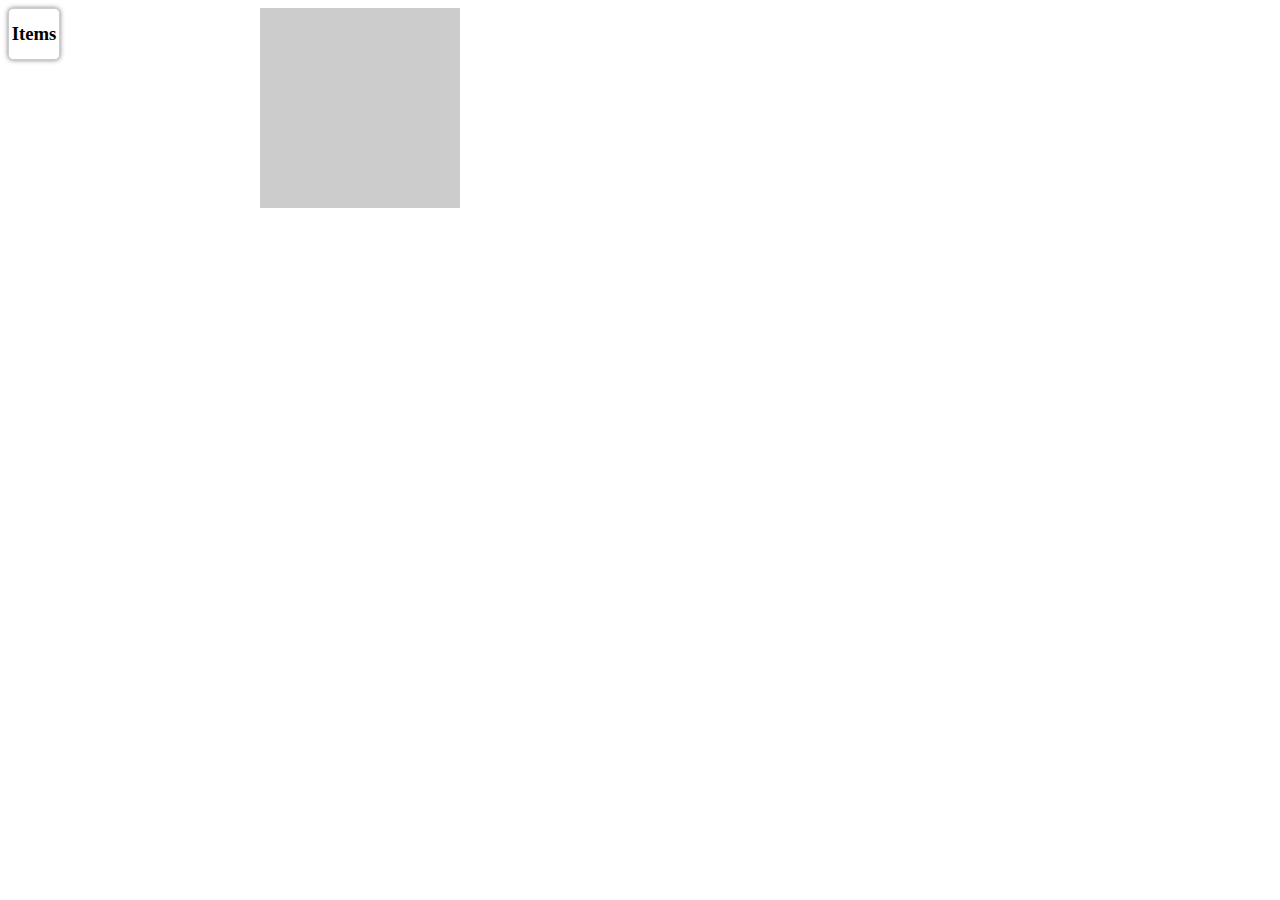
==== main.html @ 59d844fb "Drag and drop" ====
<!DOCTYPE html>
<html lang="en">
  <head>
    <meta charset="UTF-8" />
    <meta http-equiv="X-UA-Compatible" content="IE=edge" />
    <meta name="viewport" content="width=device-width, initial-scale=1.0" />
    <link rel="stylesheet" href="styles.css">
    <script src="main.js" defer></script>
    <title>Document</title>
  </head>
  <body>
	<div class="container">
		<div id="card" draggable="true">
			<h3>Items</h3>
		</div>
		<div id="drop-zone" />
	</div>
  </body>
</html>
---- styles.css ----
.container {
	display: flex;
	flex-direction: row;
}

#drop-zone {
	width: 200px;
	height: 200px;
	margin-left: 200px;
	background-color: #ccc;
}

#card {
	width: 50px;
	height: 50px;
	background-color: #fff;
	border: 1px solid #ccc;
	border-radius: 5px;
	box-shadow: 0 0 5px rgba(0, 0, 0, 0.5);
	display: flex;
	flex-direction: column;
	justify-content: center;
	align-items: center;
}
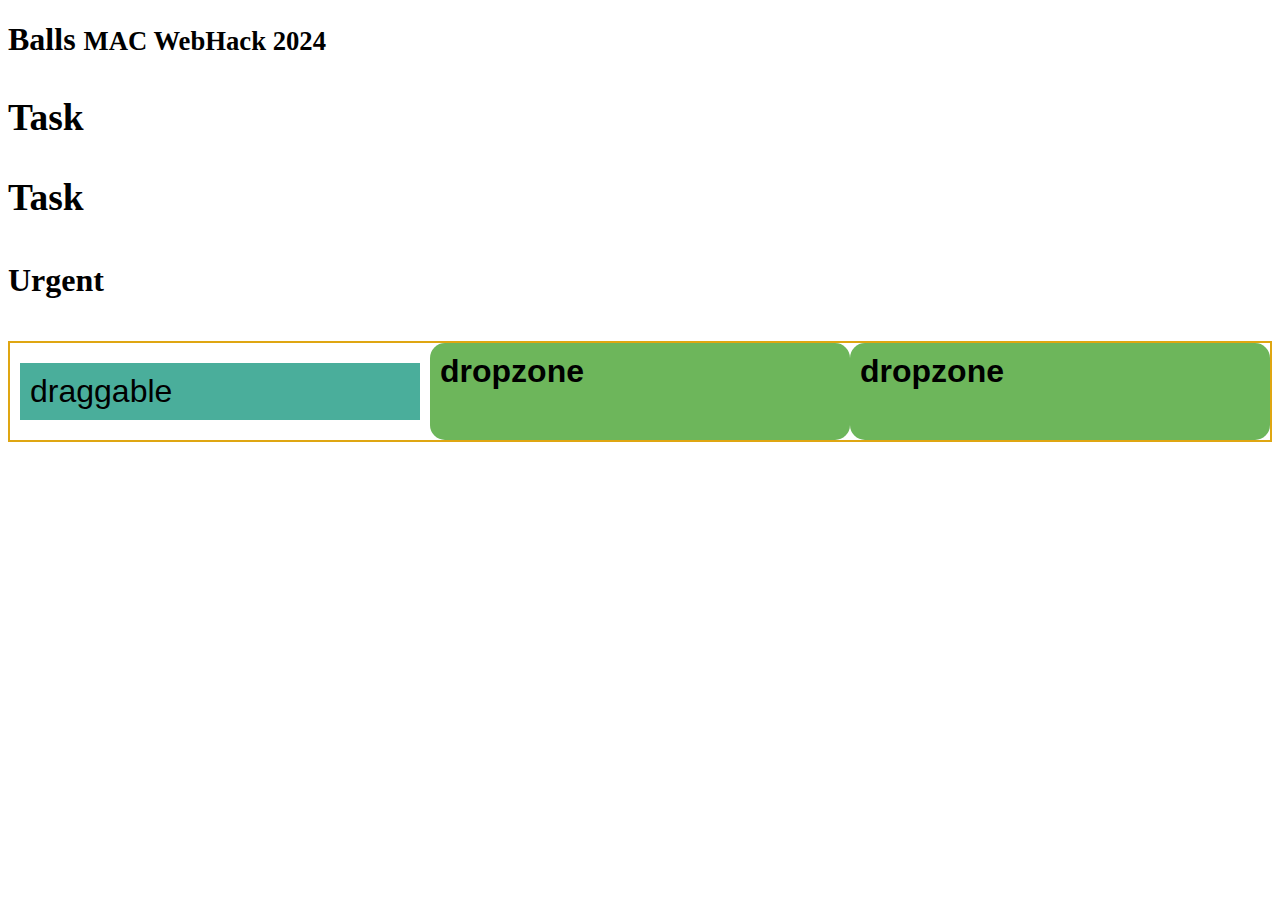
==== commit 094a4d27: "Draggy" ====
--- a/main.html
+++ b/main.html
@@ -8,12 +8,60 @@
     <script src="main.js" defer></script>
     <title>Document</title>
   </head>
+
+  <h1>Balls <small>MAC WebHack 2024</small>
+
   <body>
+
 	<div class="container">
+    
 		<div id="card" draggable="true">
-			<h3>Items</h3>
+			<h3>Task</h3>
 		</div>
-		<div id="drop-zone" />
+
+    <div id="card" draggable="true">
+			<h3>Task</h3>
+		</div>
+
+    <h4>Urgent</h4>
+
+    <div id="drop-zone" />
+    <div id="drop-zone" />
+
 	</div>
   </body>
+
+
+  <div class="example-parent">
+    <div class="example-origin">
+      <div
+        id="draggable-1"
+        class="example-draggable"
+        draggable="true"
+        ondragstart="onDragStart(event);"
+      >
+        draggable
+      </div>
+    </div>
+  
+    <div
+      class="example-dropzone"
+      ondragover="onDragOver(event);"
+      ondrop="onDrop(event);"
+    >
+      dropzone
+    </div>
+    <div
+    class="example-dropzone"
+    ondragover="onDragOver(event);"
+    ondrop="onDrop(event);"
+  >
+    dropzone
+  </div>
+  </div>
+
 </html>
+
+
+
+
--- a/styles.css
+++ b/styles.css
@@ -1,12 +1,11 @@
-.container {
-	display: flex;
+/*.container {
+	/*display: flex;
 	flex-direction: row;
 }
 
 #drop-zone {
 	width: 200px;
 	height: 200px;
-	margin-left: 200px;
 	background-color: #ccc;
 }
 
@@ -15,10 +14,41 @@
 	height: 50px;
 	background-color: #fff;
 	border: 1px solid #ccc;
-	border-radius: 5px;
+	border-radius: 30px;
 	box-shadow: 0 0 5px rgba(0, 0, 0, 0.5);
 	display: flex;
 	flex-direction: column;
 	justify-content: center;
-	align-items: center;
+	align-items: center; 
 }
+*/
+
+.example-parent {
+	border: 2px solid #DFA612;
+	color: black;
+	display: flex;
+	font-family: sans-serif;
+	font-weight: bold;
+  }
+  
+  .example-origin {
+	flex-basis: 100%;
+	flex-grow: 1;
+	padding: 10px;
+  }
+  
+  .example-draggable {
+	background-color: #4AAE9B;
+	font-weight: normal;
+	margin-bottom: 10px;
+	margin-top: 10px;
+	padding: 10px;
+  }
+  
+  .example-dropzone {
+	background-color: #6DB65B;
+	flex-basis: 100%;
+	flex-grow: 1;
+	border-radius: 15px;
+	padding: 10px;
+  }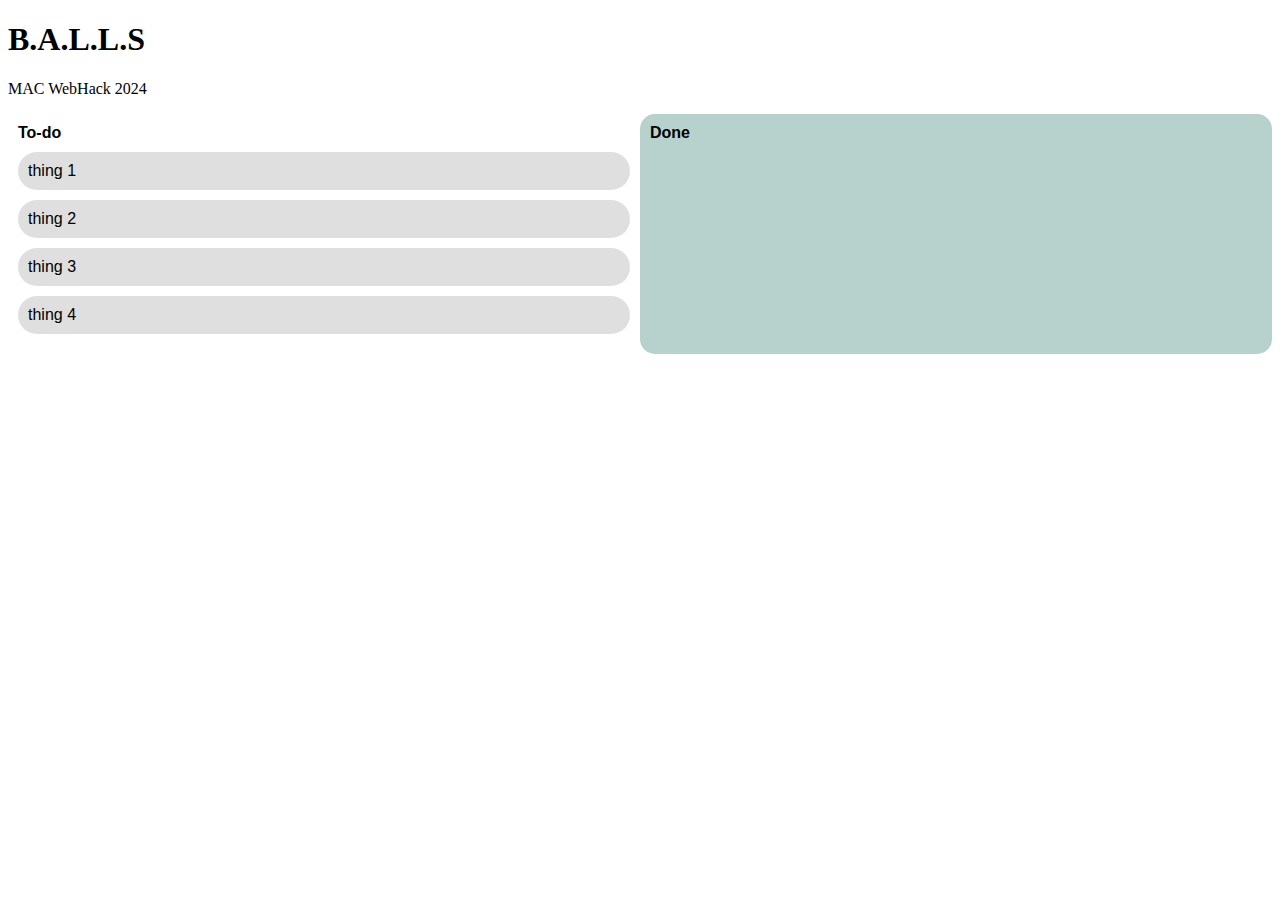
==== commit 0b03b7d7: "Ballz" ====
--- a/main.html
+++ b/main.html
@@ -9,21 +9,19 @@
     <title>Document</title>
   </head>
 
-  <h1>Balls <small>MAC WebHack 2024</small>
+  <h1>B.A.L.L.S</h1>
+  <p>MAC WebHack 2024</p>
 
   <body>
 
 	<div class="container">
     
 		<div id="card" draggable="true">
-			<h3>Task</h3>
 		</div>
 
     <div id="card" draggable="true">
-			<h3>Task</h3>
 		</div>
 
-    <h4>Urgent</h4>
 
     <div id="drop-zone" />
     <div id="drop-zone" />
@@ -34,13 +32,38 @@
 
   <div class="example-parent">
     <div class="example-origin">
+      To-do
       <div
         id="draggable-1"
         class="example-draggable"
         draggable="true"
         ondragstart="onDragStart(event);"
       >
-        draggable
+        thing 1
+      </div>
+      <div
+        id="draggable-2"
+        class="example-draggable"
+        draggable="true"
+        ondragstart="onDragStart(event);"
+      >
+        thing 2
+      </div>
+      <div
+        id="draggable-3"
+        class="example-draggable"
+        draggable="true"
+        ondragstart="onDragStart(event);"
+      >
+        thing 3
+      </div>
+      <div
+        id="draggable-4"
+        class="example-draggable"
+        draggable="true"
+        ondragstart="onDragStart(event);"
+      >
+        thing 4
       </div>
     </div>
   
@@ -49,14 +72,8 @@
       ondragover="onDragOver(event);"
       ondrop="onDrop(event);"
     >
-      dropzone
+      Done
     </div>
-    <div
-    class="example-dropzone"
-    ondragover="onDragOver(event);"
-    ondrop="onDrop(event);"
-  >
-    dropzone
   </div>
   </div>
 
--- a/styles.css
+++ b/styles.css
@@ -24,7 +24,7 @@
 */
 
 .example-parent {
-	border: 2px solid #DFA612;
+	/*border: 2px solid #DFA612;*/
 	color: black;
 	display: flex;
 	font-family: sans-serif;
@@ -38,15 +38,16 @@
   }
   
   .example-draggable {
-	background-color: #4AAE9B;
+	background-color: #dfdfdf;
 	font-weight: normal;
 	margin-bottom: 10px;
 	margin-top: 10px;
+	border-radius: 100px;
 	padding: 10px;
   }
   
   .example-dropzone {
-	background-color: #6DB65B;
+	background-color: #B7D2CC;
 	flex-basis: 100%;
 	flex-grow: 1;
 	border-radius: 15px;
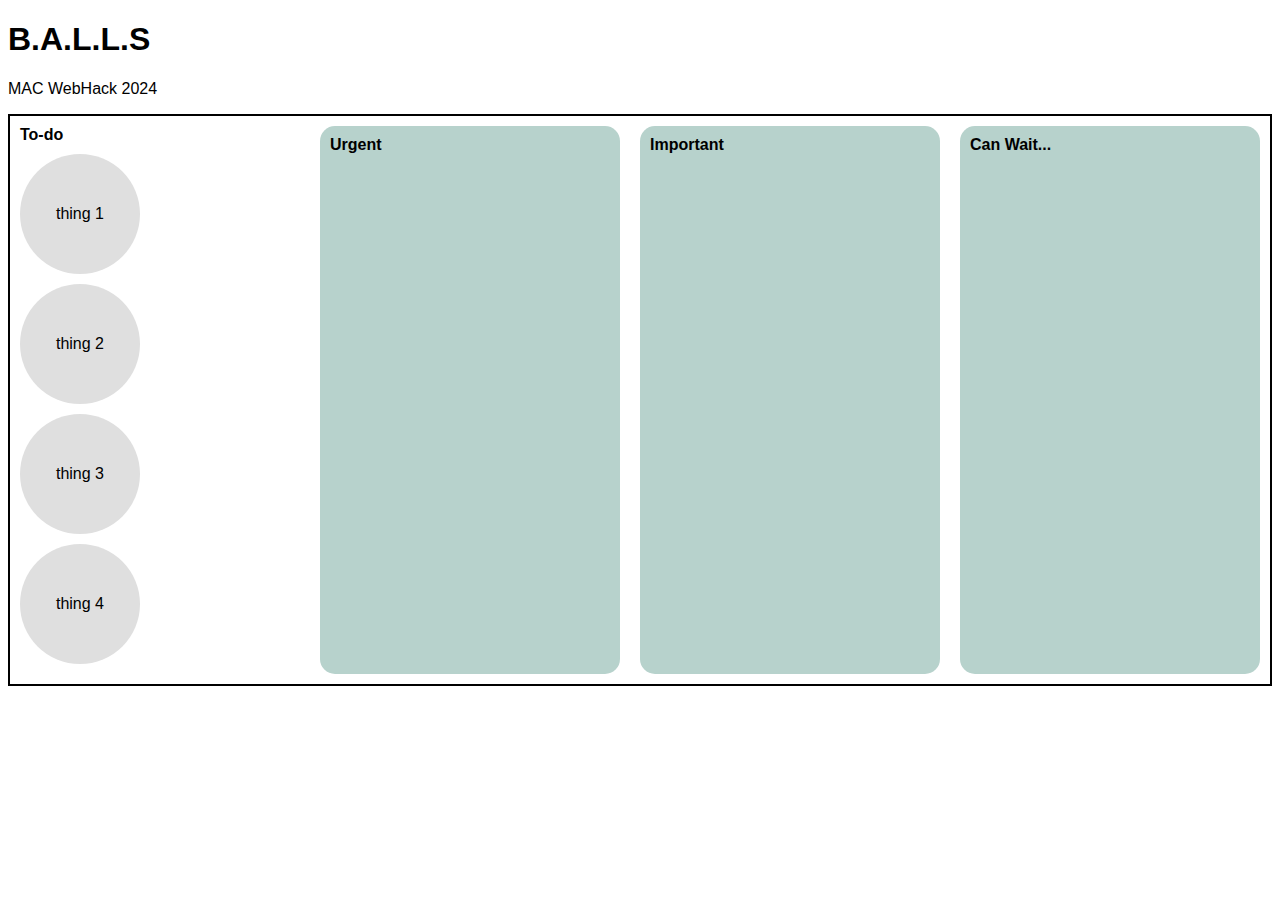
==== commit a6e9ef28: "Balls" ====
--- a/main.html
+++ b/main.html
@@ -9,8 +9,6 @@
     <title>Document</title>
   </head>
 
-  <h1>B.A.L.L.S</h1>
-  <p>MAC WebHack 2024</p>
 
   <body>
 
@@ -29,10 +27,16 @@
 	</div>
   </body>
 
+  <div class = "header">
+    <h1>B.A.L.L.S</h1>
+    <p>MAC WebHack 2024</p>
+  </div>
+
 
   <div class="example-parent">
     <div class="example-origin">
       To-do
+
       <div
         id="draggable-1"
         class="example-draggable"
@@ -72,8 +76,26 @@
       ondragover="onDragOver(event);"
       ondrop="onDrop(event);"
     >
-      Done
+      Urgent
     </div>
+
+      
+    <div
+      class="example-dropzone"
+      ondragover="onDragOver(event);"
+      ondrop="onDrop(event);"
+    >
+      Important
+    </div>
+
+    <div
+      class="example-dropzone"
+      ondragover="onDragOver(event);"
+      ondrop="onDrop(event);"
+    >
+      Can Wait...
+    </div>
+
   </div>
   </div>
 
--- a/styles.css
+++ b/styles.css
@@ -23,8 +23,12 @@
 }
 */
 
+.header {
+	font-family: sans-serif;
+}
+
 .example-parent {
-	/*border: 2px solid #DFA612;*/
+	border: 2px solid #000000;
 	color: black;
 	display: flex;
 	font-family: sans-serif;
@@ -42,8 +46,12 @@
 	font-weight: normal;
 	margin-bottom: 10px;
 	margin-top: 10px;
-	border-radius: 100px;
+	border-radius: 50%;
 	padding: 10px;
+	width: 100px;
+	height: 100px;
+	text-align: center;
+	line-height: 100px;
   }
   
   .example-dropzone {
@@ -52,4 +60,5 @@
 	flex-grow: 1;
 	border-radius: 15px;
 	padding: 10px;
+	margin: 10px
   }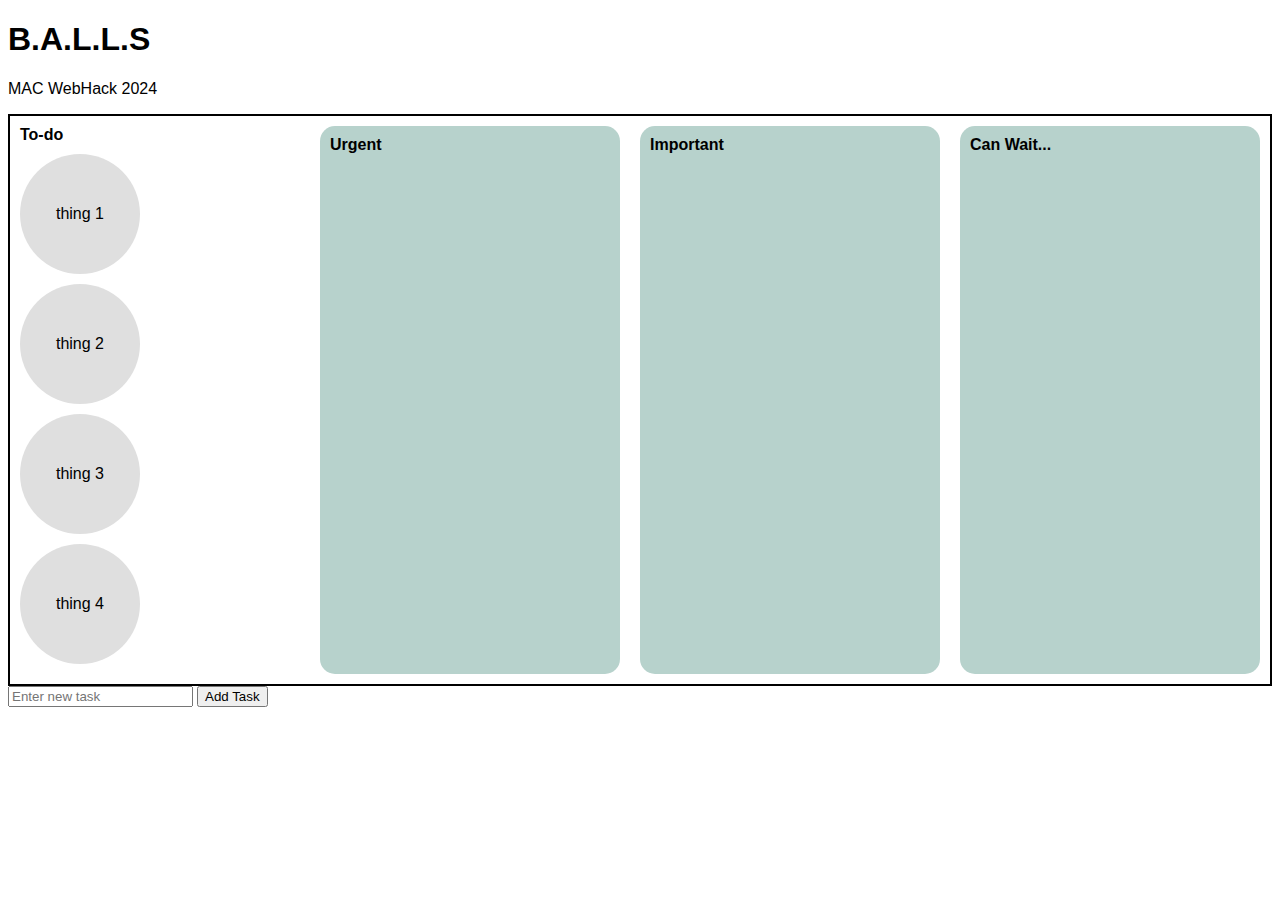
==== commit 8cdcf40e: "Balls" ====
--- a/main.html
+++ b/main.html
@@ -12,17 +12,10 @@
 
   <body>
 
+
 	<div class="container">
     
-		<div id="card" draggable="true">
-		</div>
 
-    <div id="card" draggable="true">
-		</div>
-
-
-    <div id="drop-zone" />
-    <div id="drop-zone" />
 
 	</div>
   </body>
@@ -36,6 +29,9 @@
   <div class="example-parent">
     <div class="example-origin">
       To-do
+      <div id="draggable-container">
+        
+      </div>
 
       <div
         id="draggable-1"
@@ -99,6 +95,11 @@
   </div>
   </div>
 
+  <div id="task-input">
+    <input type="text" id="new-task" placeholder="Enter new task">
+    <button onclick="addTask()">Add Task</button>
+  </div>
+
 </html>
 
 
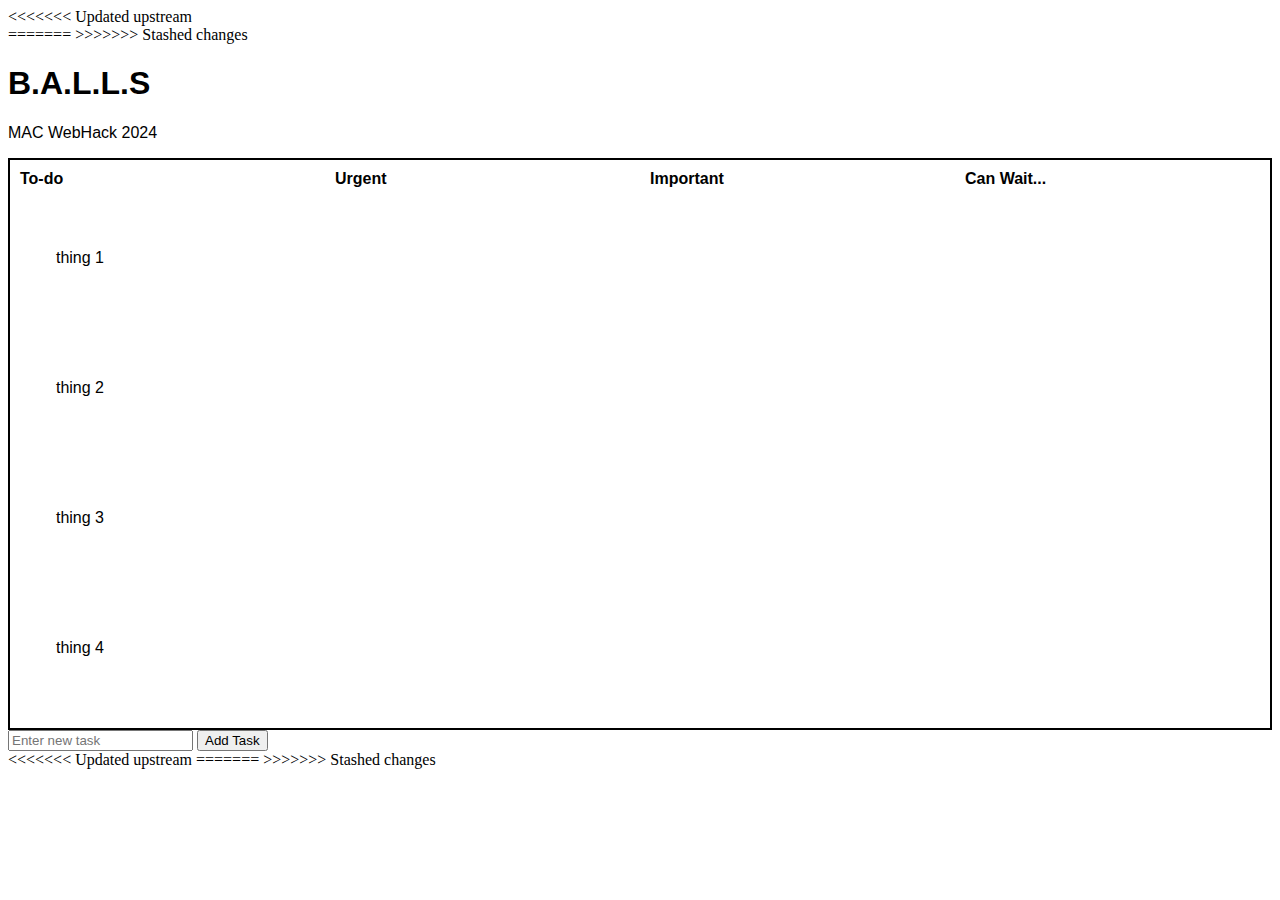
==== commit ee339f77: "nice" ====
--- a/main.html
+++ b/main.html
@@ -9,6 +9,7 @@
     <title>Document</title>
   </head>
 
+<<<<<<< Updated upstream
 
   <body>
 
@@ -20,6 +21,8 @@
 	</div>
   </body>
 
+=======
+>>>>>>> Stashed changes
   <div class = "header">
     <h1>B.A.L.L.S</h1>
     <p>MAC WebHack 2024</p>
@@ -100,8 +103,12 @@
     <button onclick="addTask()">Add Task</button>
   </div>
 
+<<<<<<< Updated upstream
 </html>
 
 
 
 
+=======
+</html>
+>>>>>>> Stashed changes
--- a/styles.css
+++ b/styles.css
@@ -1,8 +1,8 @@
-/*.container {
-	/*display: flex;
-	flex-direction: row;
+.header {
+    font-family: sans-serif;
 }
 
+<<<<<<< Updated upstream
 #drop-zone {
 	width: 200px;
 	height: 200px;
@@ -33,15 +33,24 @@
 	display: flex;
 	font-family: sans-serif;
 	font-weight: bold;
+=======
+.example-parent {
+    border: 2px solid #000000;
+    color: black;
+    display: flex;
+    font-family: sans-serif;
+    font-weight: bold;
+>>>>>>> Stashed changes
   }
-  
+
   .example-origin {
-	flex-basis: 100%;
-	flex-grow: 1;
-	padding: 10px;
+    flex-basis: 100%;
+    flex-grow: 1;
+    padding: 10px;
   }
-  
+
   .example-draggable {
+<<<<<<< Updated upstream
 	background-color: #dfdfdf;
 	font-weight: normal;
 	margin-bottom: 10px;
@@ -52,13 +61,34 @@
 	height: 100px;
 	text-align: center;
 	line-height: 100px;
+=======
+    background-color: #dfdfdf;
+    font-weight: normal;
+    margin-bottom: 10px;
+    margin-top: 10px;
+    border-radius: 50%;
+    padding: 10px;
+    width: 100px;
+    height: 100px;
+    text-align: center;
+    line-height: 100px;
+>>>>>>> Stashed changes
   }
-  
+
   .example-dropzone {
+<<<<<<< Updated upstream
 	background-color: #B7D2CC;
 	flex-basis: 100%;
 	flex-grow: 1;
 	border-radius: 15px;
 	padding: 10px;
 	margin: 10px
+=======
+    background-color: #B7D2CC;
+    flex-basis: 100%;
+    flex-grow: 1;
+    border-radius: 15px;
+    padding: 10px;
+    margin: 10px
+>>>>>>> Stashed changes
   }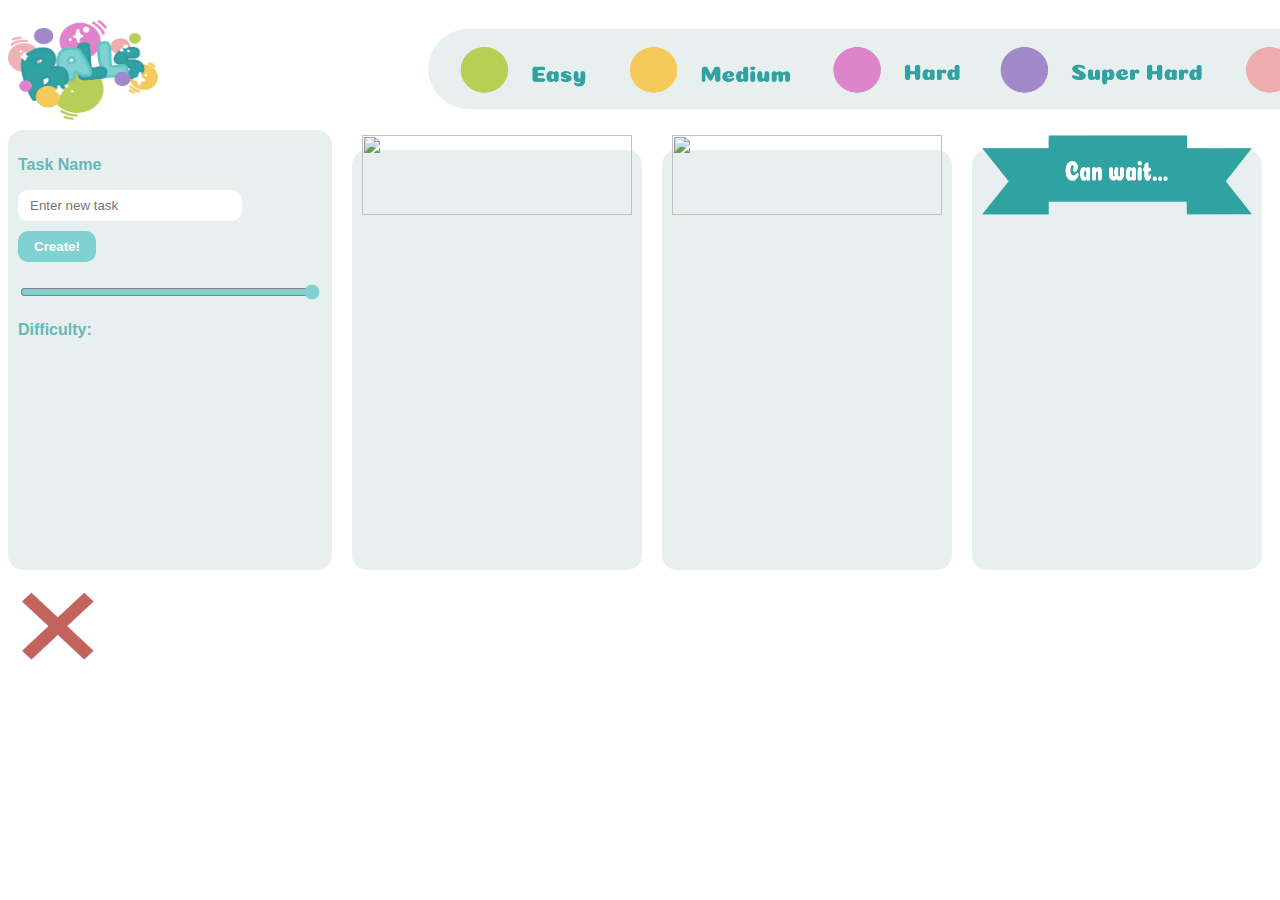
==== commit 7786cb2f: "Final" ====
--- a/main.html
+++ b/main.html
@@ -9,82 +9,54 @@
     <title>Document</title>
   </head>
 
-<<<<<<< Updated upstream
+  <div class="header">
+    <div class="image-container">
+        <img src="FinalBalls.png" alt="B.A.L.L.S" width="150" height="100" style="margin-right: 270px;">
+        <img src="balldescription.png" alt="Ball Info" width="1000" height="100">
+    </div>
+</div>
 
-  <body>
+  <div class="example-parent">
+    
+    <div class="example-origin" id="draggable-container">
 
 
-	<div class="container">
-    
+      <div id="task-input">
+        <p>Task Name</p>
+        <input type="text" id="new-task" placeholder="Enter new task">
+        <button onclick="addTask()">Create!</button>
+      </div>
+
+      <div class="slider">
+        <input type="range" min="0" max="100" value="200" id="slider" class="accent" style="margin-bottom: 5px;">
+        <p>Difficulty: <span id="difficulty"></span></p> 
+        <style>
+          .accent {
+            accent-color: #80D1D1;
+        }
+
+          input {
+              width: 300px;
+          }
+      </style>
+
+<div id="draggable-tasks">
+</div>
+
+      </div>
 
 
-	</div>
-  </body>
 
-=======
->>>>>>> Stashed changes
-  <div class = "header">
-    <h1>B.A.L.L.S</h1>
-    <p>MAC WebHack 2024</p>
-  </div>
+    </div>
 
 
-  <div class="example-parent">
-    <div class="example-origin">
-      To-do
-      <div id="draggable-container">
-        
-      </div>
-
-      <div
-        id="draggable-1"
-        class="example-draggable"
-        draggable="true"
-        ondragstart="onDragStart(event);"
-      >
-        thing 1
-      </div>
-      <div
-        id="draggable-2"
-        class="example-draggable"
-        draggable="true"
-        ondragstart="onDragStart(event);"
-      >
-        thing 2
-      </div>
-      <div
-        id="draggable-3"
-        class="example-draggable"
-        draggable="true"
-        ondragstart="onDragStart(event);"
-      >
-        thing 3
-      </div>
-      <div
-        id="draggable-4"
-        class="example-draggable"
-        draggable="true"
-        ondragstart="onDragStart(event);"
-      >
-        thing 4
-      </div>
-    </div>
   
     <div
       class="example-dropzone"
       ondragover="onDragOver(event);"
       ondrop="onDrop(event);"
     >
-      Urgent
-    </div>
-
-      
-    <div
-      class="example-dropzone"
-      ondragover="onDragOver(event);"
-      ondrop="onDrop(event);"
-    >
-      Important
+    <img src="urgentBanner.png" class="dropzone-banner">
     </div>
 
     <div
@@ -92,23 +64,27 @@
       ondragover="onDragOver(event);"
       ondrop="onDrop(event);"
     >
-      Can Wait...
+    <img src="importantBanner.png" class="dropzone-banner">
     </div>
 
-  </div>
+    <div
+      class="example-dropzone"
+      ondragover="onDragOver(event);"
+      ondrop="onDrop(event);"
+    >
+    <img src="canwaitbanner.png" class="dropzone-banner">
+    </div>
   </div>
 
-  <div id="task-input">
-    <input type="text" id="new-task" placeholder="Enter new task">
-    <button onclick="addTask()">Add Task</button>
+</div>
+      <!-- bin-->
+      <div class="bin"
+      ondragover="onDragOver(event);"
+      ondrop="onDrop(event);"
+      >
+      <img src="cross.png" style="width:100px">
+      </div>
   </div>
-
-<<<<<<< Updated upstream
-</html>
-
-
-
-
-=======
-</html>
->>>>>>> Stashed changes
+  
+  
+</html>--- a/styles.css
+++ b/styles.css
@@ -2,67 +2,29 @@
     font-family: sans-serif;
 }
 
-<<<<<<< Updated upstream
-#drop-zone {
-	width: 200px;
-	height: 200px;
-	background-color: #ccc;
-}
-
-#card {
-	width: 50px;
-	height: 50px;
-	background-color: #fff;
-	border: 1px solid #ccc;
-	border-radius: 30px;
-	box-shadow: 0 0 5px rgba(0, 0, 0, 0.5);
-	display: flex;
-	flex-direction: column;
-	justify-content: center;
-	align-items: center; 
-}
-*/
-
-.header {
-	font-family: sans-serif;
-}
-
 .example-parent {
-	border: 2px solid #000000;
-	color: black;
-	display: flex;
-	font-family: sans-serif;
-	font-weight: bold;
-=======
-.example-parent {
-    border: 2px solid #000000;
-    color: black;
+	color: #66b8b8;
     display: flex;
     font-family: sans-serif;
     font-weight: bold;
->>>>>>> Stashed changes
+	position: relative; 
   }
 
   .example-origin {
     flex-basis: 100%;
     flex-grow: 1;
     padding: 10px;
+	background-color: #E7F0EE;
+	border-radius: 15px;
+	margin-top: 10px;
+	margin-bottom: 10px;
+	margin-right: 10px;
+	z-index: 1;
   }
 
   .example-draggable {
-<<<<<<< Updated upstream
-	background-color: #dfdfdf;
-	font-weight: normal;
-	margin-bottom: 10px;
-	margin-top: 10px;
-	border-radius: 50%;
-	padding: 10px;
-	width: 100px;
-	height: 100px;
-	text-align: center;
-	line-height: 100px;
-=======
     background-color: #dfdfdf;
+	color:#FFFFFF;
     font-weight: normal;
     margin-bottom: 10px;
     margin-top: 10px;
@@ -72,23 +34,84 @@
     height: 100px;
     text-align: center;
     line-height: 100px;
->>>>>>> Stashed changes
+	position: relative; 
+    z-index: 0; 
   }
-
-  .example-dropzone {
-<<<<<<< Updated upstream
-	background-color: #B7D2CC;
-	flex-basis: 100%;
-	flex-grow: 1;
-	border-radius: 15px;
-	padding: 10px;
-	margin: 10px
-=======
-    background-color: #B7D2CC;
+.example-dropzone {
+    background-color: #E7F0EE;
+    min-height: 400px;
+    height: auto;
     flex-basis: 100%;
     flex-grow: 1;
     border-radius: 15px;
     padding: 10px;
-    margin: 10px
->>>>>>> Stashed changes
-  }+	margin-top: 30px;
+	margin-right: 10px;
+	margin-left: 10px;
+	margin-bottom: 10px;
+	position: relative; 
+    z-index: 2;
+  }
+
+  .header {
+    display: flex;
+    align-items: center; 
+}
+
+.image-container {
+    display: flex;
+    margin-right: 20px; 
+}
+
+.header {
+    display: flex;
+    align-items: center; 
+    margin-top: 20px; 
+}
+
+.dropzone-banner {
+    width: 100%;
+    height: 80px;
+    position: relative;
+    bottom: 35px;
+	margin-top: 10px;
+}
+
+.slider {
+	width: 100%;
+    height: 2px;  
+ }
+
+.ball {
+    width: 50px;
+    height: 50px;
+    border-radius: 50%;
+    margin-top: 20px;
+}
+
+
+#task-input button {
+    border: none; 
+    border-radius: 10px;
+    background-color: #80D1D1;
+    color: white;
+    padding: 8px 16px; 
+    cursor: pointer;
+    transition: background-color 0.3s; 
+    font-weight: bold;
+    margin-bottom: 20px;
+}
+
+#task-input button:hover {
+    background-color: #66b8b8; 
+}
+
+#task-input input {
+    border: none; 
+    border-radius: 10px; 
+	margin-bottom: 10px;
+	width: 200px;
+    background-color: #FFFFFF; 
+    padding: 8px 12px; 
+
+}